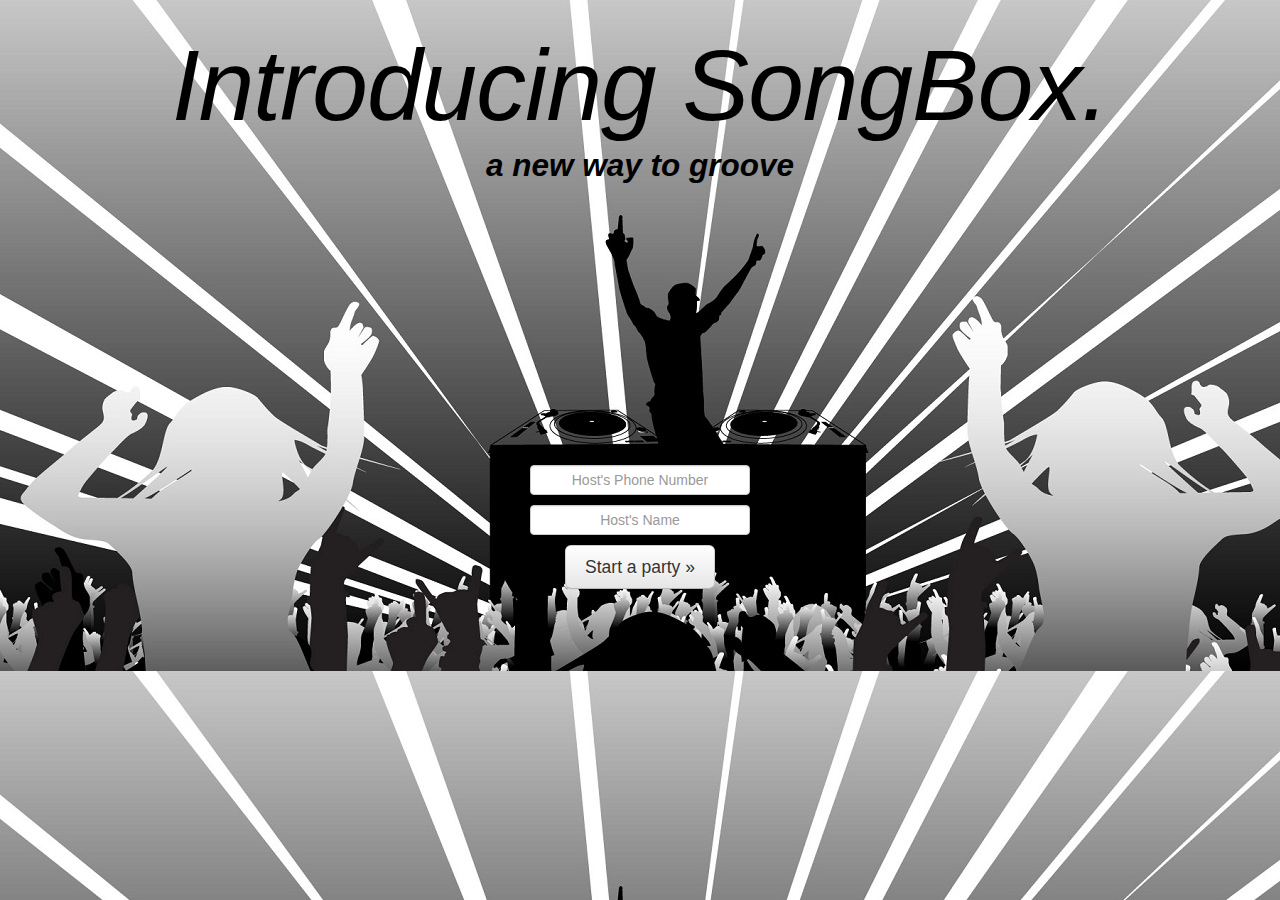
==== index.html @ 233456f5 "Added ji's awesome visualization" ====
<!DOCTYPE html>   
<html lang="en">   
<head>   
<meta charset="utf-8">   
<title>SongBox</title>   
<meta name="description" content="Creating a table with Twitter Bootstrap. Learn how to use Twitter Bootstrap toolkit to create Tables with examples.">  
    <link href="css/bootstrap.css" rel="stylesheet">
    <link href="css/bootstrap-responsive.css" rel="stylesheet">
    <link href="css/docs.css" rel="stylesheet">
    <link href="css/G.css" rel="stylesheet"> 
    <style type="text/css">
body {
  text-align: center;
  font-style: oblique;
  font-family: fantasy;
  padding-top: 25px;
  padding-bottom: 25px;
  background-image:url('img/abcde.jpg');
<<<<<<< HEAD
<<<<<<< HEAD
  background-size: cover;
=======
>>>>>>> parent of 4a8d128... background css full-screen
=======
  background-size: cover;
>>>>>>> 2d7d5cf769e887822a6e5679e72402b421fde254
  /*background-color:#536895;*/
  /*style="background-image:url('file:///C:/Users/Ray/Downloads/eTmKJ.jpg');*/
  background-repeat:repeat;
  -webkit-border-radius: 6px;  
  -moz-border-radius: 6px;  
  border-radius: 6px;   

}
h2 {
 color:#536895;
}
input { text-align: center;
} 
</style>
</head>  
<body>  

<div class="container">

  <div class="marketing">

  <div class="hero-unit" style="font-family: sans-serif;">
    <h10 style="color:#000000">Introducing SongBox.</h10>
    <h2 style="color:#000000">a new way to groove</h2>

    <br>
    <br>
    <br>
    <br>
    <br>
    <br>
    <br>
    <br>
    <br>
    <form action="room.html" method="get">
      <input type="text" name="phonenum" placeholder="Host's Phone Number">
    <br>       
      <input type="text" name="name" placeholder="Host's Name">
    <br>
    <p><button class="btn btn-large" >Start a party &raquo;</button></p>
  </form> 
  </div>


  



<script type="text/javascript" src="http://platform.twitter.com/widgets.js"></script>


</body>  
</html>
---- css/G.css ----
.com { color: #93a1a1; }
.lit { color: #195f91; }
.pun, .opn, .clo { color: #93a1a1; }
.fun { color: #dc322f; }
.str, .atv { color: #D14; }
.kwd, .prettyprint .tag { color: #1e347b; }
.typ, .atn, .dec, .var { color: teal; }
.pln { color: #48484c; }

.prettyprint {
  padding: 8px;
  background-color: #f7f7f9;
  border: 1px solid #e1e1e8;
}
.prettyprint.linenums {
  -webkit-box-shadow: inset 40px 0 0 #fbfbfc, inset 41px 0 0 #ececf0;
     -moz-box-shadow: inset 40px 0 0 #fbfbfc, inset 41px 0 0 #ececf0;
          box-shadow: inset 40px 0 0 #fbfbfc, inset 41px 0 0 #ececf0;
}

/* Specify class=linenums on a pre to get line numbering */
ol.linenums {
  margin: 0 0 0 33px; /* IE indents via margin-left */
}
ol.linenums li {
  padding-left: 12px;
  color: #bebec5;
  line-height: 20px;
  text-shadow: 0 1px 0 #fff;
}
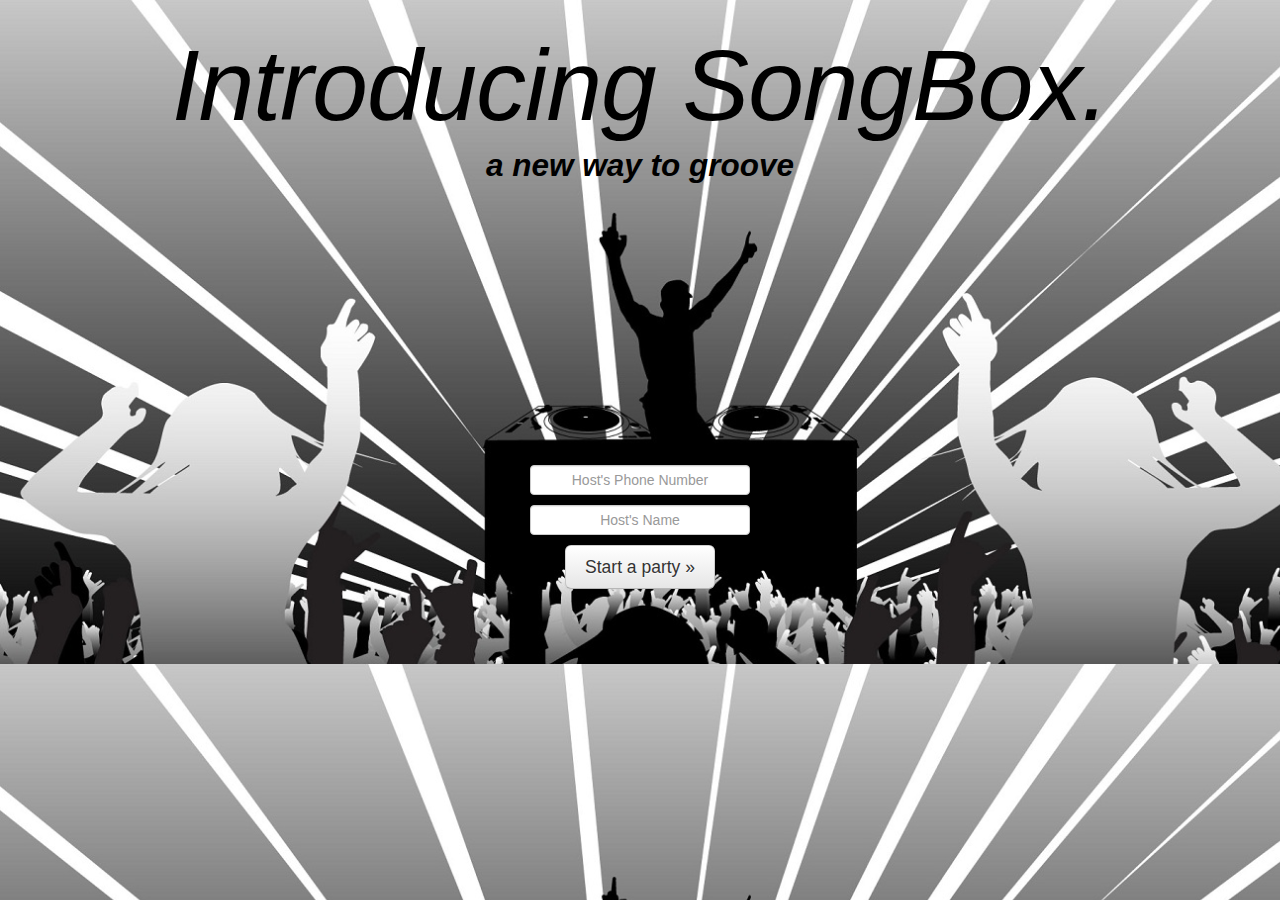
==== commit cbc302e7: "fix merge issues" ====
--- a/index.html
+++ b/index.html
@@ -16,14 +16,10 @@
   padding-top: 25px;
   padding-bottom: 25px;
   background-image:url('img/abcde.jpg');
-<<<<<<< HEAD
-<<<<<<< HEAD
+
   background-size: cover;
-=======
->>>>>>> parent of 4a8d128... background css full-screen
-=======
-  background-size: cover;
->>>>>>> 2d7d5cf769e887822a6e5679e72402b421fde254
+
+
   /*background-color:#536895;*/
   /*style="background-image:url('file:///C:/Users/Ray/Downloads/eTmKJ.jpg');*/
   background-repeat:repeat;
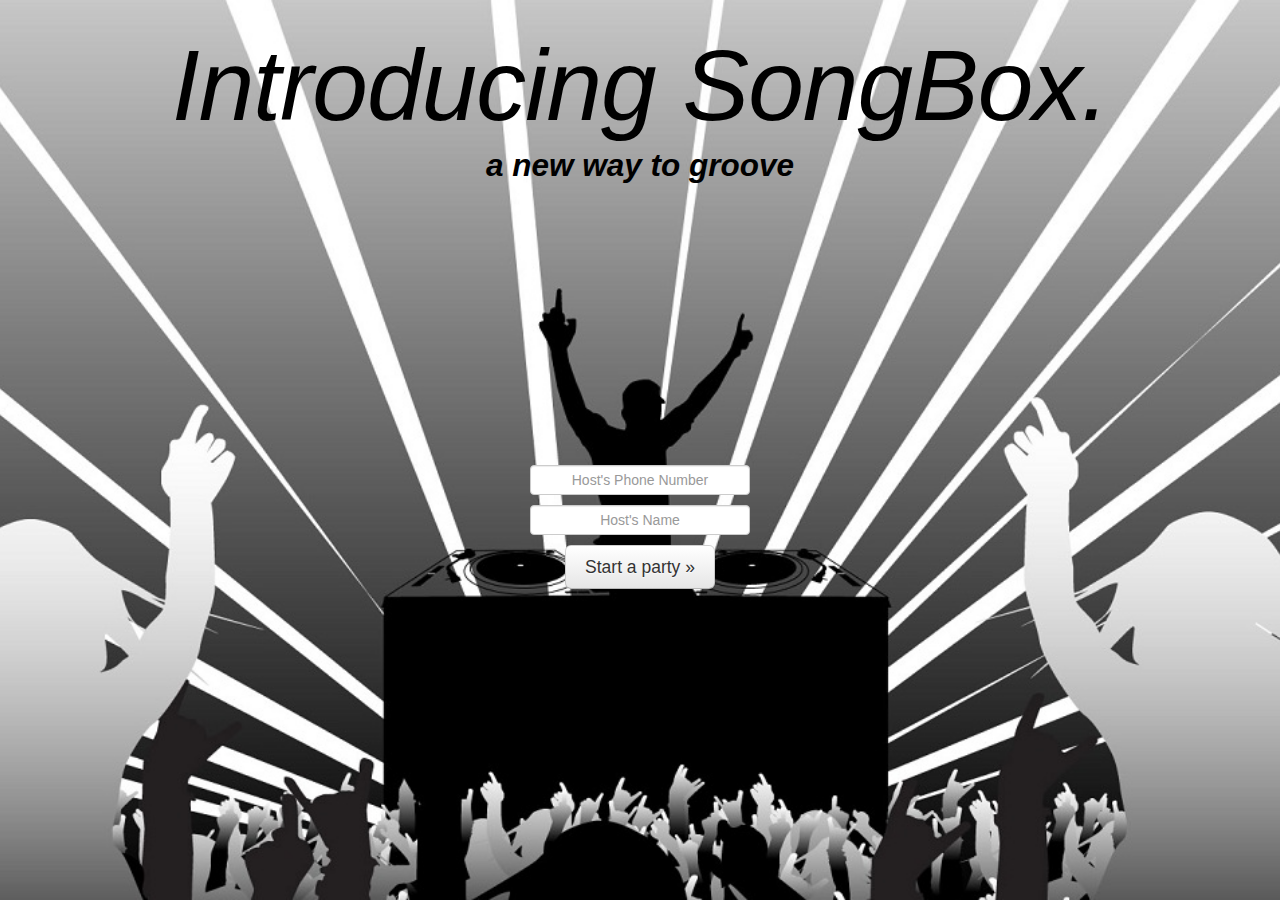
==== commit 208dce43: "full-screen on index" ====
--- a/index.html
+++ b/index.html
@@ -1,75 +1,76 @@
-<!DOCTYPE html>   
-<html lang="en">   
-<head>   
-<meta charset="utf-8">   
-<title>SongBox</title>   
-<meta name="description" content="Creating a table with Twitter Bootstrap. Learn how to use Twitter Bootstrap toolkit to create Tables with examples.">  
-    <link href="css/bootstrap.css" rel="stylesheet">
-    <link href="css/bootstrap-responsive.css" rel="stylesheet">
-    <link href="css/docs.css" rel="stylesheet">
-    <link href="css/G.css" rel="stylesheet"> 
-    <style type="text/css">
-body {
-  text-align: center;
-  font-style: oblique;
-  font-family: fantasy;
-  padding-top: 25px;
-  padding-bottom: 25px;
-  background-image:url('img/abcde.jpg');
-
-  background-size: cover;
-
-
-  /*background-color:#536895;*/
-  /*style="background-image:url('file:///C:/Users/Ray/Downloads/eTmKJ.jpg');*/
-  background-repeat:repeat;
-  -webkit-border-radius: 6px;  
-  -moz-border-radius: 6px;  
-  border-radius: 6px;   
-
-}
-h2 {
- color:#536895;
-}
-input { text-align: center;
-} 
-</style>
-</head>  
-<body>  
-
-<div class="container">
-
-  <div class="marketing">
-
-  <div class="hero-unit" style="font-family: sans-serif;">
-    <h10 style="color:#000000">Introducing SongBox.</h10>
-    <h2 style="color:#000000">a new way to groove</h2>
-
-    <br>
-    <br>
-    <br>
-    <br>
-    <br>
-    <br>
-    <br>
-    <br>
-    <br>
-    <form action="room.html" method="get">
-      <input type="text" name="phonenum" placeholder="Host's Phone Number">
-    <br>       
-      <input type="text" name="name" placeholder="Host's Name">
-    <br>
-    <p><button class="btn btn-large" >Start a party &raquo;</button></p>
-  </form> 
-  </div>
-
-
-  
-
-
-
-<script type="text/javascript" src="http://platform.twitter.com/widgets.js"></script>
-
-
-</body>  
+<!DOCTYPE html>   
+<html lang="en">   
+<head>   
+<meta charset="utf-8">   
+<title>SongBox</title>   
+<meta name="description" content="Creating a table with Twitter Bootstrap. Learn how to use Twitter Bootstrap toolkit to create Tables with examples.">  
+    <link href="css/bootstrap.css" rel="stylesheet">
+    <link href="css/bootstrap-responsive.css" rel="stylesheet">
+    <link href="css/docs.css" rel="stylesheet">
+    <link href="css/G.css" rel="stylesheet"> 
+    <style type="text/css">
+body {
+  text-align: center;
+  font-style: oblique;
+  font-family: fantasy;
+  padding-top: 25px;
+  padding-bottom: 25px;
+   background: url(img/abcde.jpg) no-repeat center center fixed;
+
+
+  background-size: cover;
+
+
+  /*background-color:#536895;*/
+  /*style="background-image:url('file:///C:/Users/Ray/Downloads/eTmKJ.jpg');*/
+  background-repeat:repeat;
+  -webkit-border-radius: 6px;  
+  -moz-border-radius: 6px;  
+  border-radius: 6px;   
+
+}
+h2 {
+ color:#536895;
+}
+input { text-align: center;
+} 
+</style>
+</head>  
+<body>  
+
+<div class="container">
+
+  <div class="marketing">
+
+  <div class="hero-unit" style="font-family: sans-serif;">
+    <h10 style="color:#000000">Introducing SongBox.</h10>
+    <h2 style="color:#000000">a new way to groove</h2>
+
+    <br>
+    <br>
+    <br>
+    <br>
+    <br>
+    <br>
+    <br>
+    <br>
+    <br>
+    <form action="room.html" method="get">
+      <input type="text" name="phonenum" placeholder="Host's Phone Number">
+    <br>       
+      <input type="text" name="name" placeholder="Host's Name">
+    <br>
+    <p><button class="btn btn-large" >Start a party &raquo;</button></p>
+  </form> 
+  </div>
+
+
+  
+
+
+
+<script type="text/javascript" src="http://platform.twitter.com/widgets.js"></script>
+
+
+</body>  
 </html>  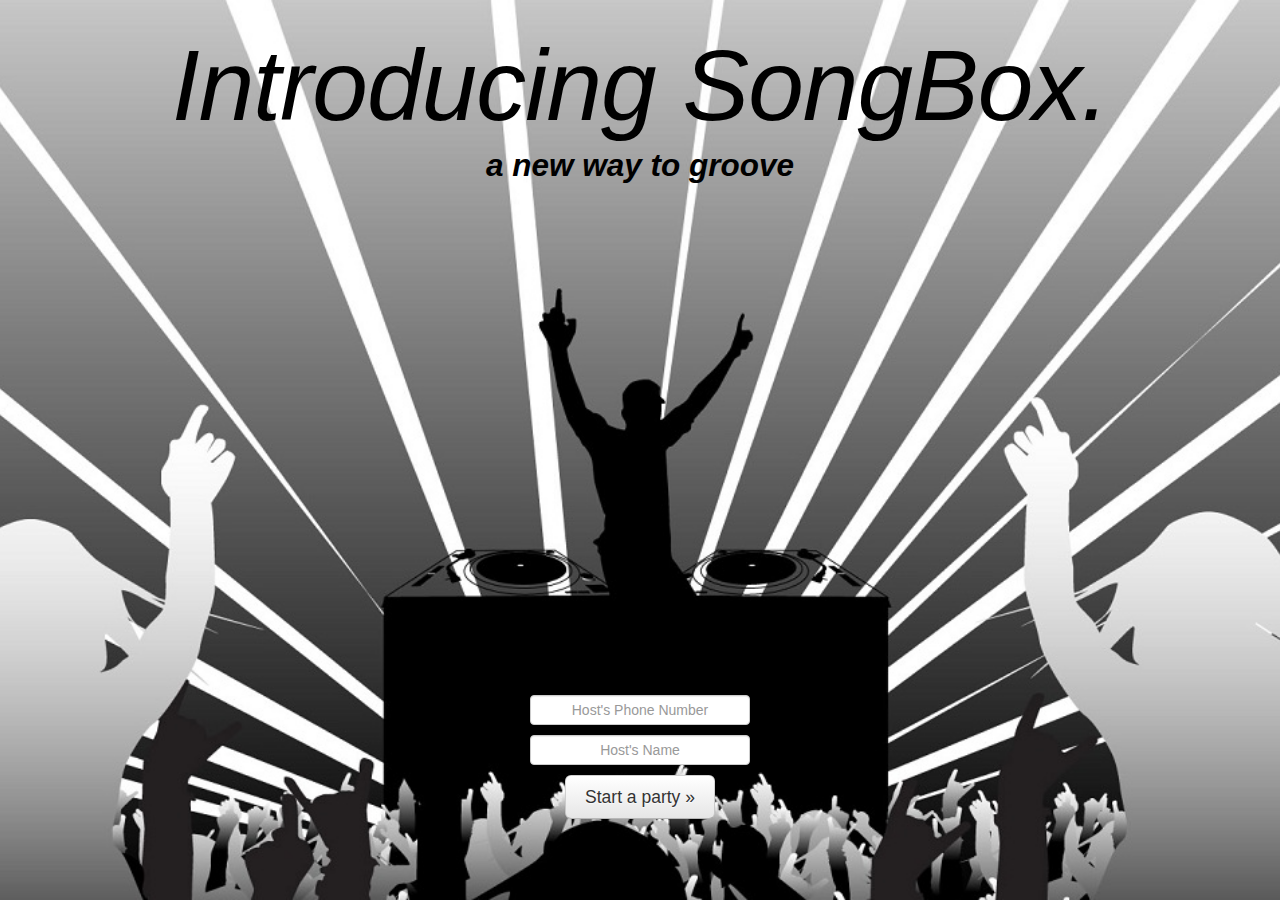
==== commit a3dd562e: "Moved form down" ====
--- a/index.html
+++ b/index.html
@@ -55,7 +55,7 @@
     <br>
     <br>
     <br>
-    <form action="room.html" method="get">
+    <form action="room.html" method="get" style="margin-top:230px;">
       <input type="text" name="phonenum" placeholder="Host's Phone Number">
     <br>       
       <input type="text" name="name" placeholder="Host's Name">
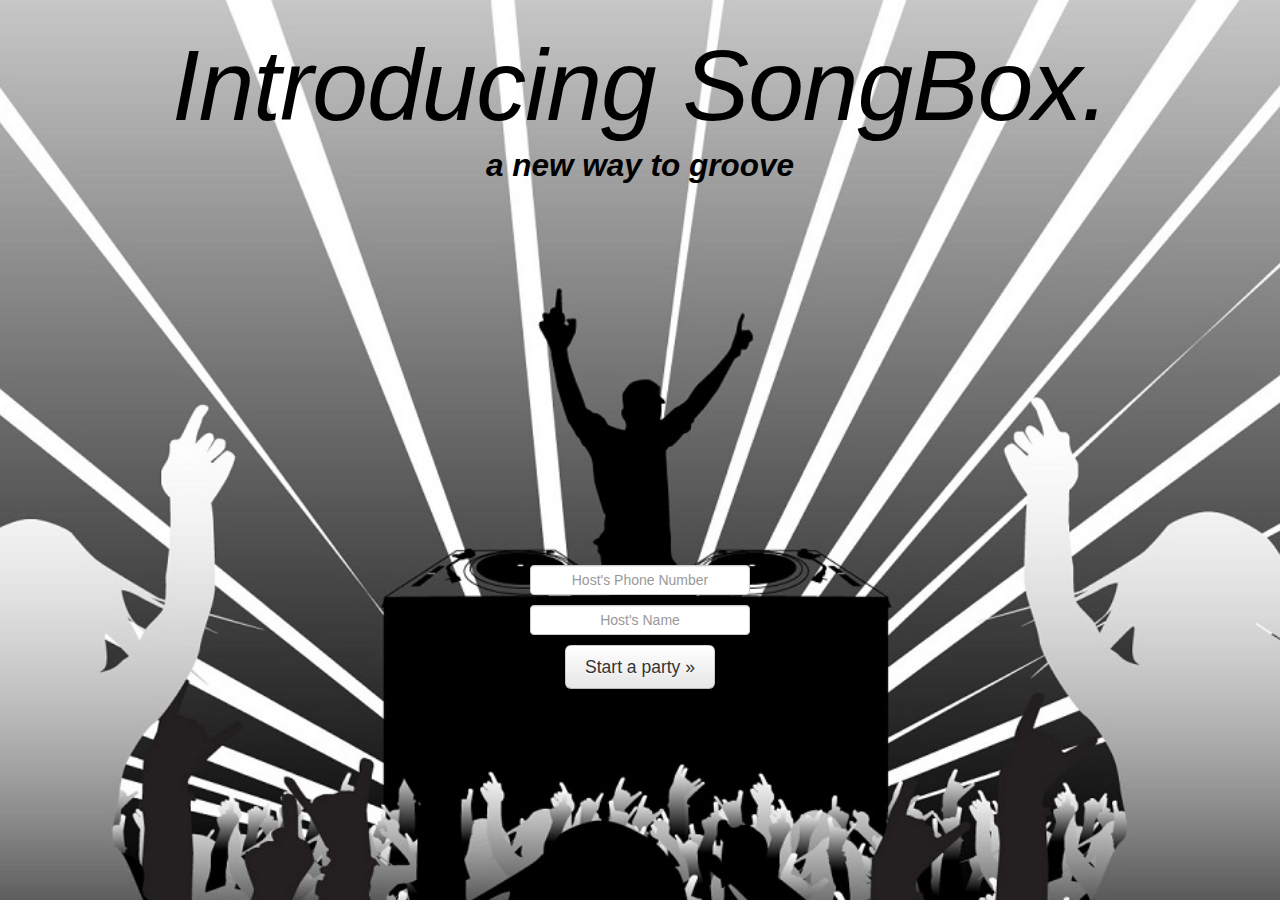
==== commit 72abead8: "Modified to positioning fixed for input boxes in index.html" ====
--- a/index.html
+++ b/index.html
@@ -46,16 +46,7 @@
     <h10 style="color:#000000">Introducing SongBox.</h10>
     <h2 style="color:#000000">a new way to groove</h2>
 
-    <br>
-    <br>
-    <br>
-    <br>
-    <br>
-    <br>
-    <br>
-    <br>
-    <br>
-    <form action="room.html" method="get" style="margin-top:230px;">
+    <form action="room.html" method="get" style="positioning:fixed;margin-top:33%;">
       <input type="text" name="phonenum" placeholder="Host's Phone Number">
     <br>       
       <input type="text" name="name" placeholder="Host's Name">
@@ -64,13 +55,7 @@
   </form> 
   </div>
 
-
-  
-
-
-
 <script type="text/javascript" src="http://platform.twitter.com/widgets.js"></script>
 
-
 </body>  
-</html>  +</html>  
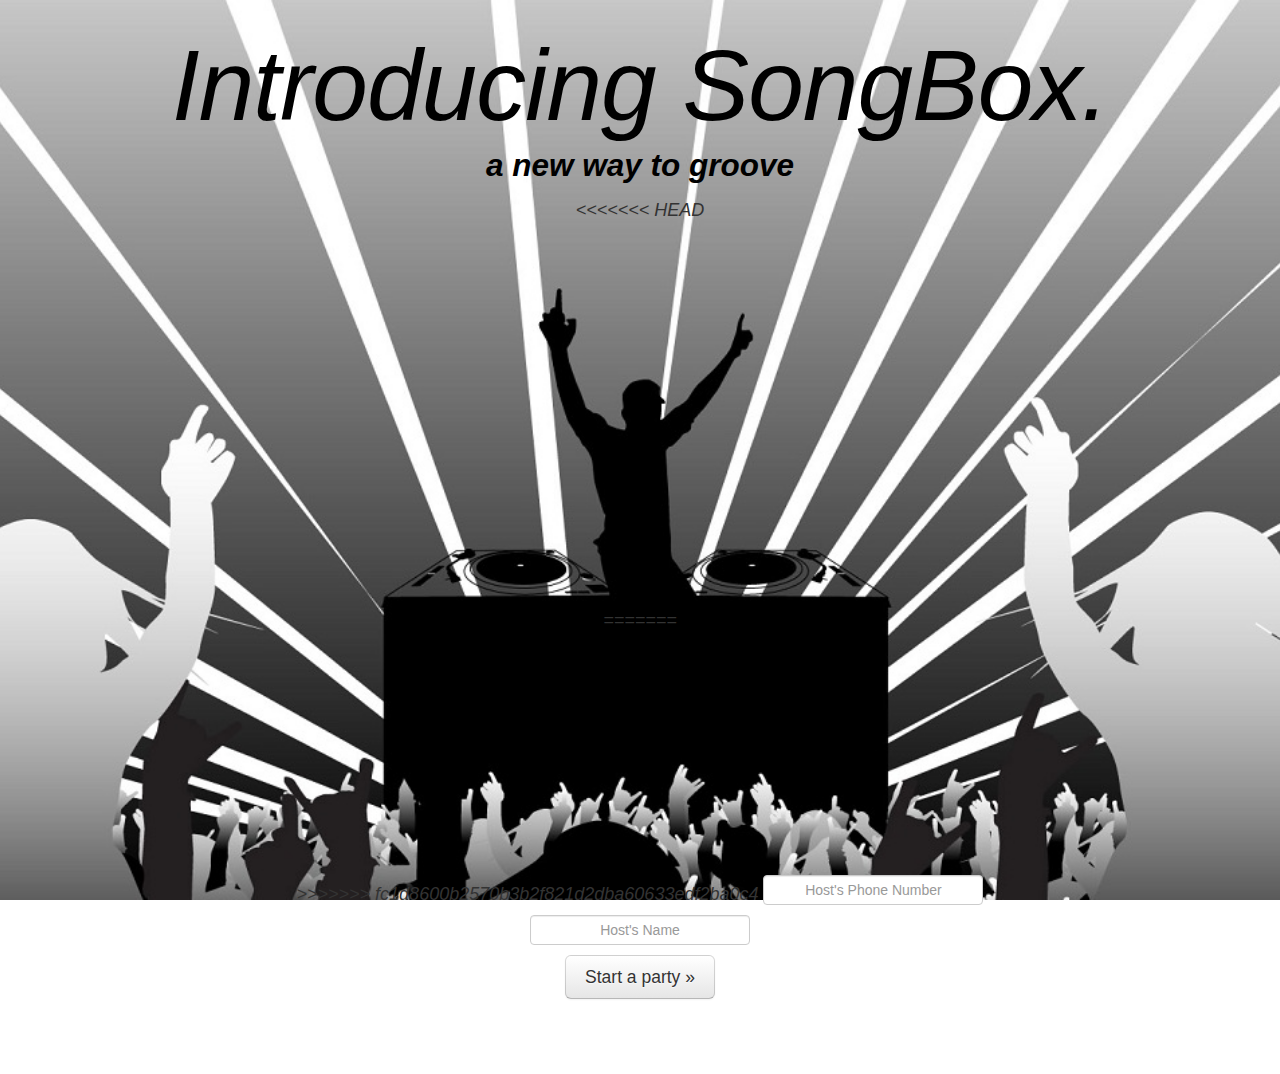
==== commit ee180242: "positioning relative for boxes on index.html" ====
--- a/index.html
+++ b/index.html
@@ -46,7 +46,20 @@
     <h10 style="color:#000000">Introducing SongBox.</h10>
     <h2 style="color:#000000">a new way to groove</h2>
 
+<<<<<<< HEAD
     <form action="room.html" method="get" style="positioning:fixed;margin-top:33%;">
+=======
+    <br>
+    <br>
+    <br>
+    <br>
+    <br>
+    <br>
+    <br>
+    <br>
+    <br>
+    <form action="room.html" method="get" style="margin-top:230px;">
+>>>>>>> fc1d8600b2570b3b2f821d2dba60633edf2ba0c4
       <input type="text" name="phonenum" placeholder="Host's Phone Number">
     <br>       
       <input type="text" name="name" placeholder="Host's Name">
@@ -58,4 +71,4 @@
 <script type="text/javascript" src="http://platform.twitter.com/widgets.js"></script>
 
 </body>  
-</html>  
+</html>  
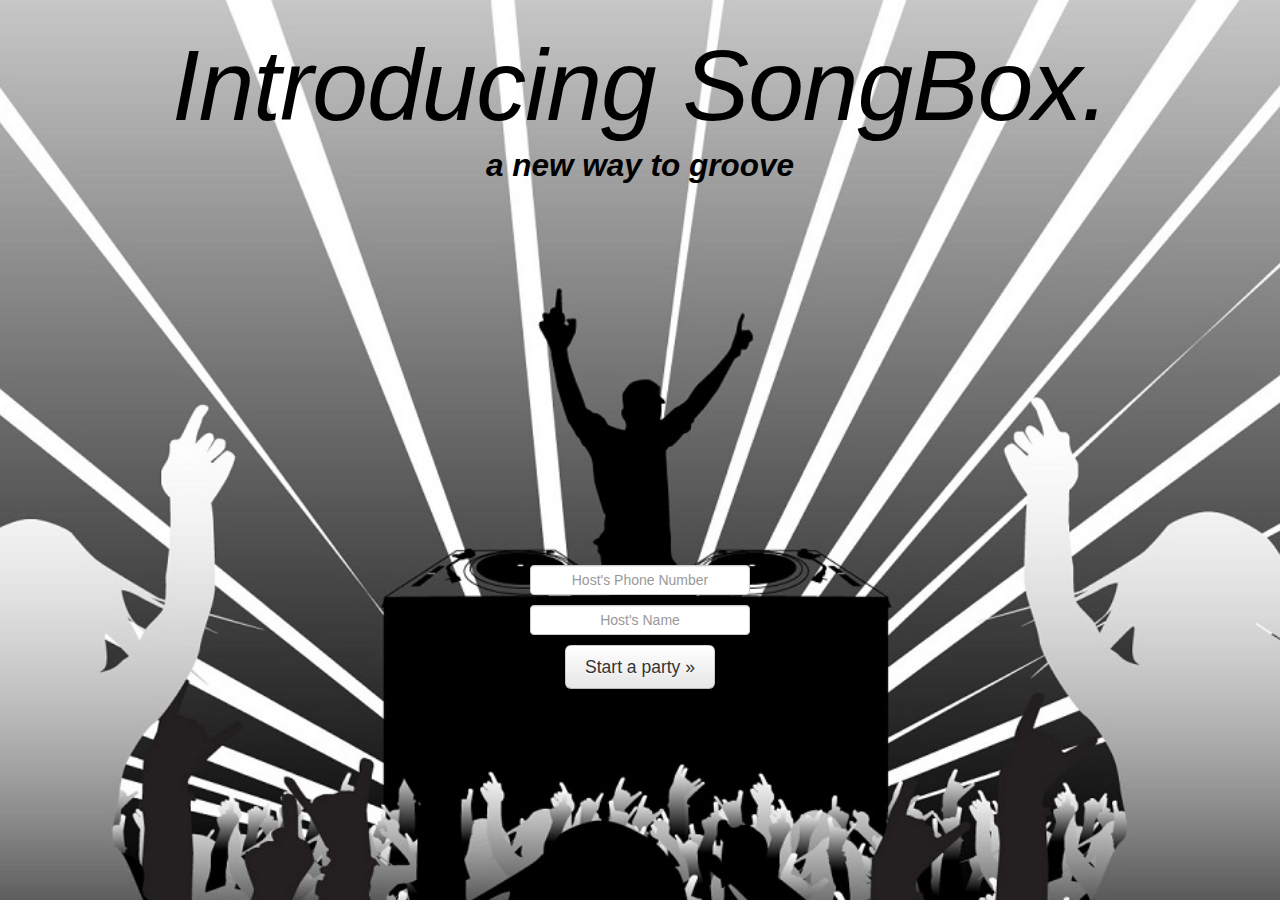
==== commit 2243ceb3: "Removed missing css reference" ====
--- a/index.html
+++ b/index.html
@@ -6,7 +6,6 @@
 <meta name="description" content="Creating a table with Twitter Bootstrap. Learn how to use Twitter Bootstrap toolkit to create Tables with examples.">  
     <link href="css/bootstrap.css" rel="stylesheet">
     <link href="css/bootstrap-responsive.css" rel="stylesheet">
-    <link href="css/docs.css" rel="stylesheet">
     <link href="css/G.css" rel="stylesheet"> 
     <style type="text/css">
 body {
@@ -46,20 +45,7 @@
     <h10 style="color:#000000">Introducing SongBox.</h10>
     <h2 style="color:#000000">a new way to groove</h2>
 
-<<<<<<< HEAD
     <form action="room.html" method="get" style="positioning:fixed;margin-top:33%;">
-=======
-    <br>
-    <br>
-    <br>
-    <br>
-    <br>
-    <br>
-    <br>
-    <br>
-    <br>
-    <form action="room.html" method="get" style="margin-top:230px;">
->>>>>>> fc1d8600b2570b3b2f821d2dba60633edf2ba0c4
       <input type="text" name="phonenum" placeholder="Host's Phone Number">
     <br>       
       <input type="text" name="name" placeholder="Host's Name">
@@ -71,4 +57,4 @@
 <script type="text/javascript" src="http://platform.twitter.com/widgets.js"></script>
 
 </body>  
-</html>  
+</html>  
